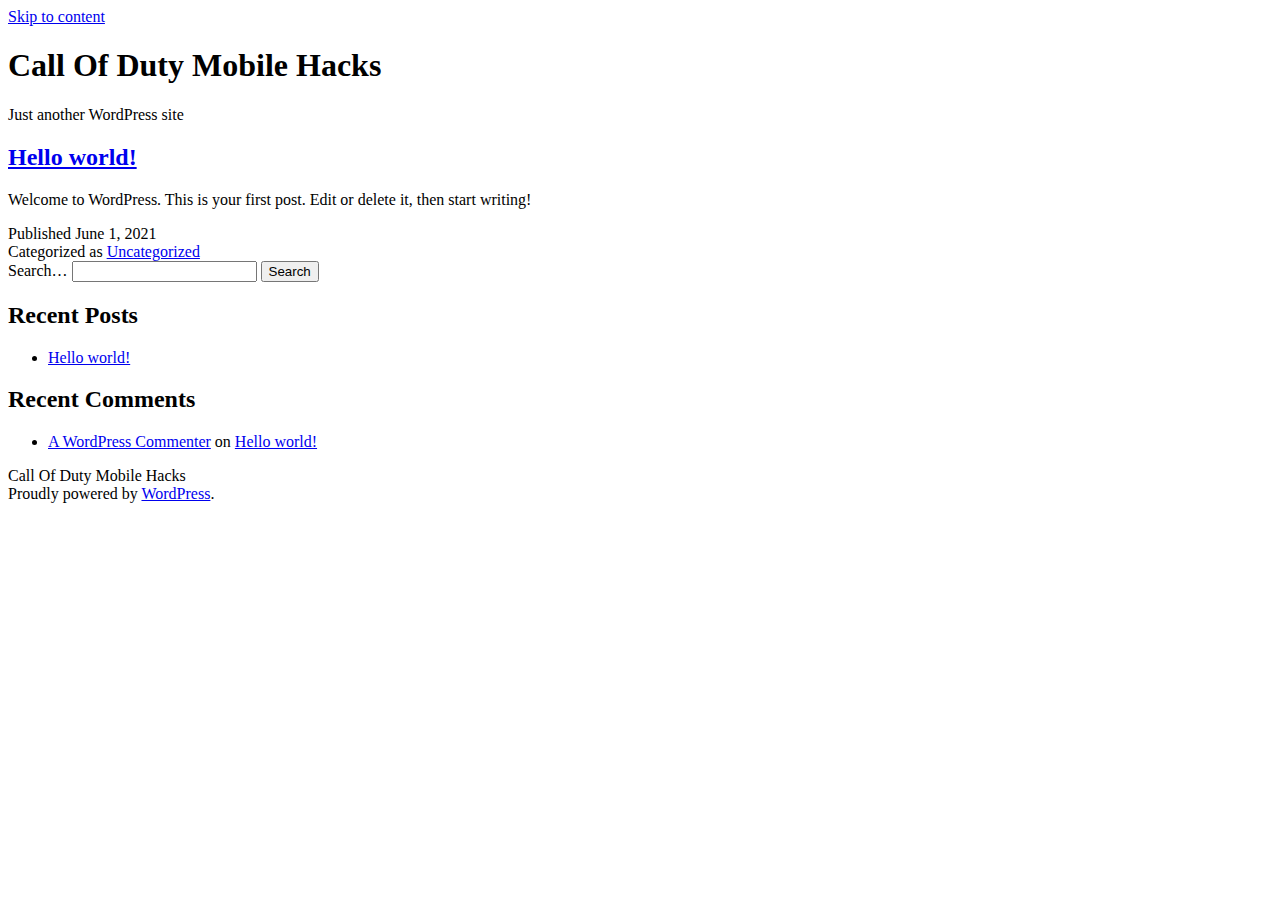
==== index.html @ 605783c5 "codm hacks 1" ====
<!DOCTYPE html>
<html lang="en-US">
<head>
	<meta charset="UTF-8">
	<meta name="viewport" content="width=device-width, initial-scale=1">
	<title>Call Of Duty Mobile Hacks &#8211; Just another WordPress site</title>
<meta name="robots" content="max-image-preview:large">
<link rel="dns-prefetch" href="//s.w.org">
<link rel="alternate" type="application/rss+xml" title="Call Of Duty Mobile Hacks &raquo; Feed" href="/https://game-cheats.github.io/codmHacks/feed/">
<link rel="alternate" type="application/rss+xml" title="Call Of Duty Mobile Hacks &raquo; Comments Feed" href="/https://game-cheats.github.io/codmHacks/comments/feed/">
		<script>
			window._wpemojiSettings = {"baseUrl":"https:\/\/s.w.org\/images\/core\/emoji\/13.0.1\/72x72\/","ext":".png","svgUrl":"https:\/\/s.w.org\/images\/core\/emoji\/13.0.1\/svg\/","svgExt":".svg","source":{"concatemoji":"\/wp-includes\/js\/wp-emoji-release.min.js?ver=5.7.2"}};
			!function(e,a,t){var n,r,o,i=a.createElement("canvas"),p=i.getContext&&i.getContext("2d");function s(e,t){var a=String.fromCharCode;p.clearRect(0,0,i.width,i.height),p.fillText(a.apply(this,e),0,0);e=i.toDataURL();return p.clearRect(0,0,i.width,i.height),p.fillText(a.apply(this,t),0,0),e===i.toDataURL()}function c(e){var t=a.createElement("script");t.src=e,t.defer=t.type="text/javascript",a.getElementsByTagName("head")[0].appendChild(t)}for(o=Array("flag","emoji"),t.supports={everything:!0,everythingExceptFlag:!0},r=0;r<o.length;r++)t.supports[o[r]]=function(e){if(!p||!p.fillText)return!1;switch(p.textBaseline="top",p.font="600 32px Arial",e){case"flag":return s([127987,65039,8205,9895,65039],[127987,65039,8203,9895,65039])?!1:!s([55356,56826,55356,56819],[55356,56826,8203,55356,56819])&&!s([55356,57332,56128,56423,56128,56418,56128,56421,56128,56430,56128,56423,56128,56447],[55356,57332,8203,56128,56423,8203,56128,56418,8203,56128,56421,8203,56128,56430,8203,56128,56423,8203,56128,56447]);case"emoji":return!s([55357,56424,8205,55356,57212],[55357,56424,8203,55356,57212])}return!1}(o[r]),t.supports.everything=t.supports.everything&&t.supports[o[r]],"flag"!==o[r]&&(t.supports.everythingExceptFlag=t.supports.everythingExceptFlag&&t.supports[o[r]]);t.supports.everythingExceptFlag=t.supports.everythingExceptFlag&&!t.supports.flag,t.DOMReady=!1,t.readyCallback=function(){t.DOMReady=!0},t.supports.everything||(n=function(){t.readyCallback()},a.addEventListener?(a.addEventListener("DOMContentLoaded",n,!1),e.addEventListener("load",n,!1)):(e.attachEvent("onload",n),a.attachEvent("onreadystatechange",function(){"complete"===a.readyState&&t.readyCallback()})),(n=t.source||{}).concatemoji?c(n.concatemoji):n.wpemoji&&n.twemoji&&(c(n.twemoji),c(n.wpemoji)))}(window,document,window._wpemojiSettings);
		</script>
		<style>img.wp-smiley,
img.emoji {
	display: inline !important;
	border: none !important;
	box-shadow: none !important;
	height: 1em !important;
	width: 1em !important;
	margin: 0 .07em !important;
	vertical-align: -0.1em !important;
	background: none !important;
	padding: 0 !important;
}</style>
	<link rel="stylesheet" id="wp-block-library-css" href="/https://game-cheats.github.io/codmHacks/wp-includes/css/dist/block-library/style.min.css?ver=5.7.2" media="all">
<link rel="stylesheet" id="wp-block-library-theme-css" href="/https://game-cheats.github.io/codmHacks/wp-includes/css/dist/block-library/theme.min.css?ver=5.7.2" media="all">
<link rel="stylesheet" id="twenty-twenty-one-style-css" href="/https://game-cheats.github.io/codmHacks/wp-content/themes/twentytwentyone/style.css?ver=1.3" media="all">
<link rel="stylesheet" id="twenty-twenty-one-print-style-css" href="/https://game-cheats.github.io/codmHacks/wp-content/themes/twentytwentyone/assets/css/print.css?ver=1.3" media="print">
<link rel="https://api.w.org/" href="/https://game-cheats.github.io/codmHacks/wp-json/">
<link rel="EditURI" type="application/rsd+xml" title="RSD" href="/https://game-cheats.github.io/codmHacks/xmlrpc.php?rsd">
<link rel="wlwmanifest" type="application/wlwmanifest+xml" href="/https://game-cheats.github.io/codmHacks/wp-includes/wlwmanifest.xml"> 
<meta name="generator" content="WordPress 5.7.2">
<style>.recentcomments a{display:inline !important;padding:0 !important;margin:0 !important;}</style>
</head>

<body class="home blog wp-embed-responsive is-light-theme no-js hfeed">
<div id="page" class="site">
	<a class="skip-link screen-reader-text" href="#content">Skip to content</a>

	
<header id="masthead" class="site-header has-title-and-tagline" role="banner">

	

<div class="site-branding">

	
						<h1 class="site-title">Call Of Duty Mobile Hacks</h1>
			
			<p class="site-description">
			Just another WordPress site		</p>
	</div>
<!-- .site-branding -->
	

</header><!-- #masthead -->

	<div id="content" class="site-content">
		<div id="primary" class="content-area">
			<main id="main" class="site-main" role="main">

<article id="post-1" class="post-1 post type-post status-publish format-standard hentry category-uncategorized entry">

	
<header class="entry-header">
	<h2 class="entry-title default-max-width"><a href="/https://game-cheats.github.io/codmHacks/2021/06/01/hello-world/">Hello world!</a></h2></header><!-- .entry-header -->

	<div class="entry-content">
		<p>Welcome to WordPress. This is your first post. Edit or delete it, then start writing!</p>
	</div>
<!-- .entry-content -->

	<footer class="entry-footer default-max-width">
		<span class="posted-on">Published <time class="entry-date published updated" datetime="2021-06-01T15:25:59+00:00">June 1, 2021</time></span><div class="post-taxonomies"><span class="cat-links">Categorized as <a href="/https://game-cheats.github.io/codmHacks/category/uncategorized/" rel="category tag">Uncategorized</a> </span></div>	</footer><!-- .entry-footer -->
</article><!-- #post-${ID} -->
			</main><!-- #main -->
		</div>
<!-- #primary -->
	</div>
<!-- #content -->

	
	<aside class="widget-area">
		<section id="search-2" class="widget widget_search"><form role="search" method="get" class="search-form" action="/https://game-cheats.github.io/codmHacks/">
	<label for="search-form-1">Search&hellip;</label>
	<input type="search" id="search-form-1" class="search-field" value="" name="s">
	<input type="submit" class="search-submit" value="Search">
</form>
</section>
		<section id="recent-posts-2" class="widget widget_recent_entries">
		<h2 class="widget-title">Recent Posts</h2>
<nav role="navigation" aria-label="Recent Posts">
		<ul>
											<li>
					<a href="/https://game-cheats.github.io/codmHacks/2021/06/01/hello-world/">Hello world!</a>
									</li>
					</ul>

		</nav></section><section id="recent-comments-2" class="widget widget_recent_comments"><h2 class="widget-title">Recent Comments</h2>
<nav role="navigation" aria-label="Recent Comments"><ul id="recentcomments"><li class="recentcomments">
<span class="comment-author-link"><a href="https://wordpress.org/" rel="external nofollow ugc" class="url">A WordPress Commenter</a></span> on <a href="/https://game-cheats.github.io/codmHacks/2021/06/01/hello-world/#comment-1">Hello world!</a>
</li></ul></nav></section>	</aside><!-- .widget-area -->


	<footer id="colophon" class="site-footer" role="contentinfo">

				<div class="site-info">
			<div class="site-name">
																						Call Of Duty Mobile Hacks																		</div>
<!-- .site-name -->
			<div class="powered-by">
				Proudly powered by <a href="https://wordpress.org/">WordPress</a>.			</div>
<!-- .powered-by -->

		</div>
<!-- .site-info -->
	</footer><!-- #colophon -->

</div>
<!-- #page -->

<script>document.body.classList.remove("no-js");</script>	<script>
	if ( -1 !== navigator.userAgent.indexOf( 'MSIE' ) || -1 !== navigator.appVersion.indexOf( 'Trident/' ) ) {
		document.body.classList.add( 'is-IE' );
	}
	</script>
	<script id="twenty-twenty-one-ie11-polyfills-js-after">
( Element.prototype.matches && Element.prototype.closest && window.NodeList && NodeList.prototype.forEach ) || document.write( '<script src="/wp-content/themes/twentytwentyone/assets/js/polyfills.js?ver=1.3"><\/scr' + 'ipt>' );
</script>
<script src="/https://game-cheats.github.io/codmHacks/wp-content/themes/twentytwentyone/assets/js/responsive-embeds.js?ver=1.3" id="twenty-twenty-one-responsive-embeds-script-js"></script>
<script src="/https://game-cheats.github.io/codmHacks/wp-includes/js/wp-embed.min.js?ver=5.7.2" id="wp-embed-js"></script>
	<script>
	/(trident|msie)/i.test(navigator.userAgent)&&document.getElementById&&window.addEventListener&&window.addEventListener("hashchange",(function(){var t,e=location.hash.substring(1);/^[A-z0-9_-]+$/.test(e)&&(t=document.getElementById(e))&&(/^(?:a|select|input|button|textarea)$/i.test(t.tagName)||(t.tabIndex=-1),t.focus())}),!1);
	</script>
	
</body>
</html>
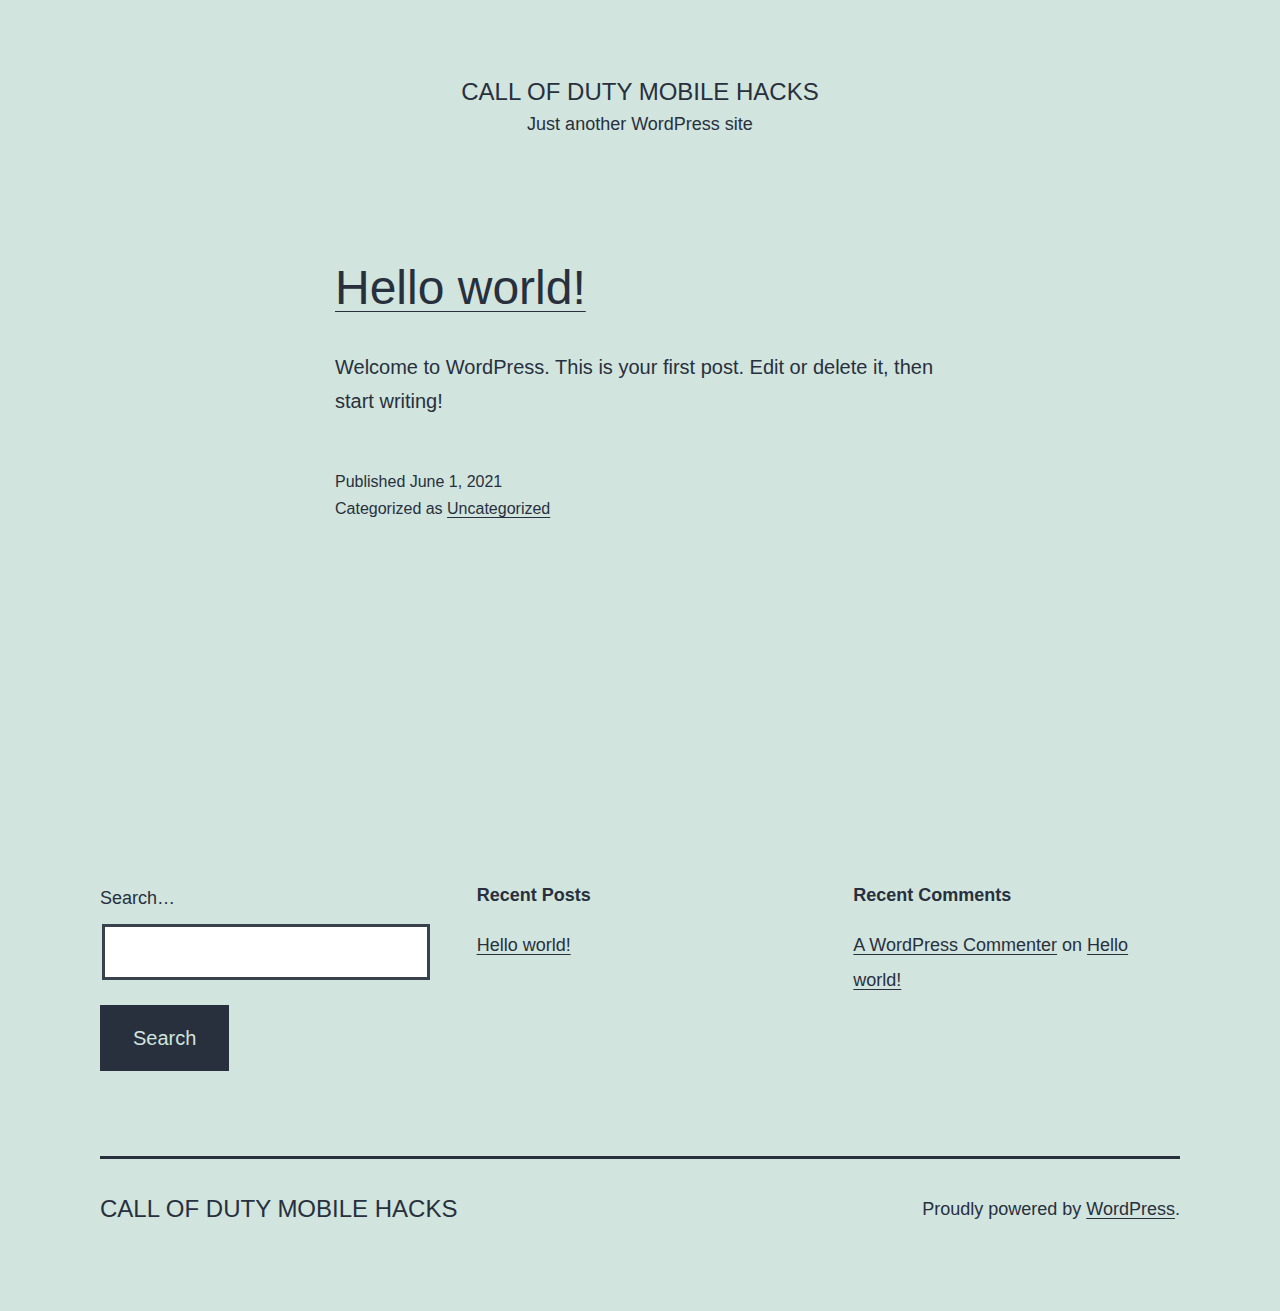
==== commit 321affd0: "codm hacks 2" ====
--- a/index.html
+++ b/index.html
@@ -6,10 +6,10 @@
 	<title>Call Of Duty Mobile Hacks &#8211; Just another WordPress site</title>
 <meta name="robots" content="max-image-preview:large">
 <link rel="dns-prefetch" href="//s.w.org">
-<link rel="alternate" type="application/rss+xml" title="Call Of Duty Mobile Hacks &raquo; Feed" href="/https://game-cheats.github.io/codmHacks/feed/">
-<link rel="alternate" type="application/rss+xml" title="Call Of Duty Mobile Hacks &raquo; Comments Feed" href="/https://game-cheats.github.io/codmHacks/comments/feed/">
+<link rel="alternate" type="application/rss+xml" title="Call Of Duty Mobile Hacks &raquo; Feed" href="https://game-cheats.github.io/codmHacks/feed/">
+<link rel="alternate" type="application/rss+xml" title="Call Of Duty Mobile Hacks &raquo; Comments Feed" href="https://game-cheats.github.io/codmHacks/comments/feed/">
 		<script>
-			window._wpemojiSettings = {"baseUrl":"https:\/\/s.w.org\/images\/core\/emoji\/13.0.1\/72x72\/","ext":".png","svgUrl":"https:\/\/s.w.org\/images\/core\/emoji\/13.0.1\/svg\/","svgExt":".svg","source":{"concatemoji":"\/wp-includes\/js\/wp-emoji-release.min.js?ver=5.7.2"}};
+			window._wpemojiSettings = {"baseUrl":"https:\/\/s.w.org\/images\/core\/emoji\/13.0.1\/72x72\/","ext":".png","svgUrl":"https:\/\/s.w.org\/images\/core\/emoji\/13.0.1\/svg\/","svgExt":".svg","source":{"concatemoji":"https:\/\/game-cheats.github.io\/codmHacks\/wp-includes\/js\/wp-emoji-release.min.js?ver=5.7.2"}};
 			!function(e,a,t){var n,r,o,i=a.createElement("canvas"),p=i.getContext&&i.getContext("2d");function s(e,t){var a=String.fromCharCode;p.clearRect(0,0,i.width,i.height),p.fillText(a.apply(this,e),0,0);e=i.toDataURL();return p.clearRect(0,0,i.width,i.height),p.fillText(a.apply(this,t),0,0),e===i.toDataURL()}function c(e){var t=a.createElement("script");t.src=e,t.defer=t.type="text/javascript",a.getElementsByTagName("head")[0].appendChild(t)}for(o=Array("flag","emoji"),t.supports={everything:!0,everythingExceptFlag:!0},r=0;r<o.length;r++)t.supports[o[r]]=function(e){if(!p||!p.fillText)return!1;switch(p.textBaseline="top",p.font="600 32px Arial",e){case"flag":return s([127987,65039,8205,9895,65039],[127987,65039,8203,9895,65039])?!1:!s([55356,56826,55356,56819],[55356,56826,8203,55356,56819])&&!s([55356,57332,56128,56423,56128,56418,56128,56421,56128,56430,56128,56423,56128,56447],[55356,57332,8203,56128,56423,8203,56128,56418,8203,56128,56421,8203,56128,56430,8203,56128,56423,8203,56128,56447]);case"emoji":return!s([55357,56424,8205,55356,57212],[55357,56424,8203,55356,57212])}return!1}(o[r]),t.supports.everything=t.supports.everything&&t.supports[o[r]],"flag"!==o[r]&&(t.supports.everythingExceptFlag=t.supports.everythingExceptFlag&&t.supports[o[r]]);t.supports.everythingExceptFlag=t.supports.everythingExceptFlag&&!t.supports.flag,t.DOMReady=!1,t.readyCallback=function(){t.DOMReady=!0},t.supports.everything||(n=function(){t.readyCallback()},a.addEventListener?(a.addEventListener("DOMContentLoaded",n,!1),e.addEventListener("load",n,!1)):(e.attachEvent("onload",n),a.attachEvent("onreadystatechange",function(){"complete"===a.readyState&&t.readyCallback()})),(n=t.source||{}).concatemoji?c(n.concatemoji):n.wpemoji&&n.twemoji&&(c(n.twemoji),c(n.wpemoji)))}(window,document,window._wpemojiSettings);
 		</script>
 		<style>img.wp-smiley,
@@ -24,13 +24,13 @@
 	background: none !important;
 	padding: 0 !important;
 }</style>
-	<link rel="stylesheet" id="wp-block-library-css" href="/https://game-cheats.github.io/codmHacks/wp-includes/css/dist/block-library/style.min.css?ver=5.7.2" media="all">
-<link rel="stylesheet" id="wp-block-library-theme-css" href="/https://game-cheats.github.io/codmHacks/wp-includes/css/dist/block-library/theme.min.css?ver=5.7.2" media="all">
-<link rel="stylesheet" id="twenty-twenty-one-style-css" href="/https://game-cheats.github.io/codmHacks/wp-content/themes/twentytwentyone/style.css?ver=1.3" media="all">
-<link rel="stylesheet" id="twenty-twenty-one-print-style-css" href="/https://game-cheats.github.io/codmHacks/wp-content/themes/twentytwentyone/assets/css/print.css?ver=1.3" media="print">
-<link rel="https://api.w.org/" href="/https://game-cheats.github.io/codmHacks/wp-json/">
-<link rel="EditURI" type="application/rsd+xml" title="RSD" href="/https://game-cheats.github.io/codmHacks/xmlrpc.php?rsd">
-<link rel="wlwmanifest" type="application/wlwmanifest+xml" href="/https://game-cheats.github.io/codmHacks/wp-includes/wlwmanifest.xml"> 
+	<link rel="stylesheet" id="wp-block-library-css" href="https://game-cheats.github.io/codmHacks/wp-includes/css/dist/block-library/style.min.css?ver=5.7.2" media="all">
+<link rel="stylesheet" id="wp-block-library-theme-css" href="https://game-cheats.github.io/codmHacks/wp-includes/css/dist/block-library/theme.min.css?ver=5.7.2" media="all">
+<link rel="stylesheet" id="twenty-twenty-one-style-css" href="https://game-cheats.github.io/codmHacks/wp-content/themes/twentytwentyone/style.css?ver=1.3" media="all">
+<link rel="stylesheet" id="twenty-twenty-one-print-style-css" href="https://game-cheats.github.io/codmHacks/wp-content/themes/twentytwentyone/assets/css/print.css?ver=1.3" media="print">
+<link rel="https://api.w.org/" href="https://game-cheats.github.io/codmHacks/wp-json/">
+<link rel="EditURI" type="application/rsd+xml" title="RSD" href="https://game-cheats.github.io/codmHacks/xmlrpc.php?rsd">
+<link rel="wlwmanifest" type="application/wlwmanifest+xml" href="https://game-cheats.github.io/codmHacks/wp-includes/wlwmanifest.xml"> 
 <meta name="generator" content="WordPress 5.7.2">
 <style>.recentcomments a{display:inline !important;padding:0 !important;margin:0 !important;}</style>
 </head>
@@ -65,7 +65,7 @@
 
 	
 <header class="entry-header">
-	<h2 class="entry-title default-max-width"><a href="/https://game-cheats.github.io/codmHacks/2021/06/01/hello-world/">Hello world!</a></h2></header><!-- .entry-header -->
+	<h2 class="entry-title default-max-width"><a href="https://game-cheats.github.io/codmHacks/2021/06/01/hello-world/">Hello world!</a></h2></header><!-- .entry-header -->
 
 	<div class="entry-content">
 		<p>Welcome to WordPress. This is your first post. Edit or delete it, then start writing!</p>
@@ -73,7 +73,7 @@
 <!-- .entry-content -->
 
 	<footer class="entry-footer default-max-width">
-		<span class="posted-on">Published <time class="entry-date published updated" datetime="2021-06-01T15:25:59+00:00">June 1, 2021</time></span><div class="post-taxonomies"><span class="cat-links">Categorized as <a href="/https://game-cheats.github.io/codmHacks/category/uncategorized/" rel="category tag">Uncategorized</a> </span></div>	</footer><!-- .entry-footer -->
+		<span class="posted-on">Published <time class="entry-date published updated" datetime="2021-06-01T15:25:59+00:00">June 1, 2021</time></span><div class="post-taxonomies"><span class="cat-links">Categorized as <a href="https://game-cheats.github.io/codmHacks/category/uncategorized/" rel="category tag">Uncategorized</a> </span></div>	</footer><!-- .entry-footer -->
 </article><!-- #post-${ID} -->
 			</main><!-- #main -->
 		</div>
@@ -83,7 +83,7 @@
 
 	
 	<aside class="widget-area">
-		<section id="search-2" class="widget widget_search"><form role="search" method="get" class="search-form" action="/https://game-cheats.github.io/codmHacks/">
+		<section id="search-2" class="widget widget_search"><form role="search" method="get" class="search-form" action="https://game-cheats.github.io/codmHacks/">
 	<label for="search-form-1">Search&hellip;</label>
 	<input type="search" id="search-form-1" class="search-field" value="" name="s">
 	<input type="submit" class="search-submit" value="Search">
@@ -94,13 +94,13 @@
 <nav role="navigation" aria-label="Recent Posts">
 		<ul>
 											<li>
-					<a href="/https://game-cheats.github.io/codmHacks/2021/06/01/hello-world/">Hello world!</a>
+					<a href="https://game-cheats.github.io/codmHacks/2021/06/01/hello-world/">Hello world!</a>
 									</li>
 					</ul>
 
 		</nav></section><section id="recent-comments-2" class="widget widget_recent_comments"><h2 class="widget-title">Recent Comments</h2>
 <nav role="navigation" aria-label="Recent Comments"><ul id="recentcomments"><li class="recentcomments">
-<span class="comment-author-link"><a href="https://wordpress.org/" rel="external nofollow ugc" class="url">A WordPress Commenter</a></span> on <a href="/https://game-cheats.github.io/codmHacks/2021/06/01/hello-world/#comment-1">Hello world!</a>
+<span class="comment-author-link"><a href="https://wordpress.org/" rel="external nofollow ugc" class="url">A WordPress Commenter</a></span> on <a href="https://game-cheats.github.io/codmHacks/2021/06/01/hello-world/#comment-1">Hello world!</a>
 </li></ul></nav></section>	</aside><!-- .widget-area -->
 
 
@@ -127,10 +127,10 @@
 	}
 	</script>
 	<script id="twenty-twenty-one-ie11-polyfills-js-after">
-( Element.prototype.matches && Element.prototype.closest && window.NodeList && NodeList.prototype.forEach ) || document.write( '<script src="/wp-content/themes/twentytwentyone/assets/js/polyfills.js?ver=1.3"><\/scr' + 'ipt>' );
+( Element.prototype.matches && Element.prototype.closest && window.NodeList && NodeList.prototype.forEach ) || document.write( '<script src="https://game-cheats.github.io/codmHacks/wp-content/themes/twentytwentyone/assets/js/polyfills.js?ver=1.3"><\/scr' + 'ipt>' );
 </script>
-<script src="/https://game-cheats.github.io/codmHacks/wp-content/themes/twentytwentyone/assets/js/responsive-embeds.js?ver=1.3" id="twenty-twenty-one-responsive-embeds-script-js"></script>
-<script src="/https://game-cheats.github.io/codmHacks/wp-includes/js/wp-embed.min.js?ver=5.7.2" id="wp-embed-js"></script>
+<script src="https://game-cheats.github.io/codmHacks/wp-content/themes/twentytwentyone/assets/js/responsive-embeds.js?ver=1.3" id="twenty-twenty-one-responsive-embeds-script-js"></script>
+<script src="https://game-cheats.github.io/codmHacks/wp-includes/js/wp-embed.min.js?ver=5.7.2" id="wp-embed-js"></script>
 	<script>
 	/(trident|msie)/i.test(navigator.userAgent)&&document.getElementById&&window.addEventListener&&window.addEventListener("hashchange",(function(){var t,e=location.hash.substring(1);/^[A-z0-9_-]+$/.test(e)&&(t=document.getElementById(e))&&(/^(?:a|select|input|button|textarea)$/i.test(t.tagName)||(t.tabIndex=-1),t.focus())}),!1);
 	</script>
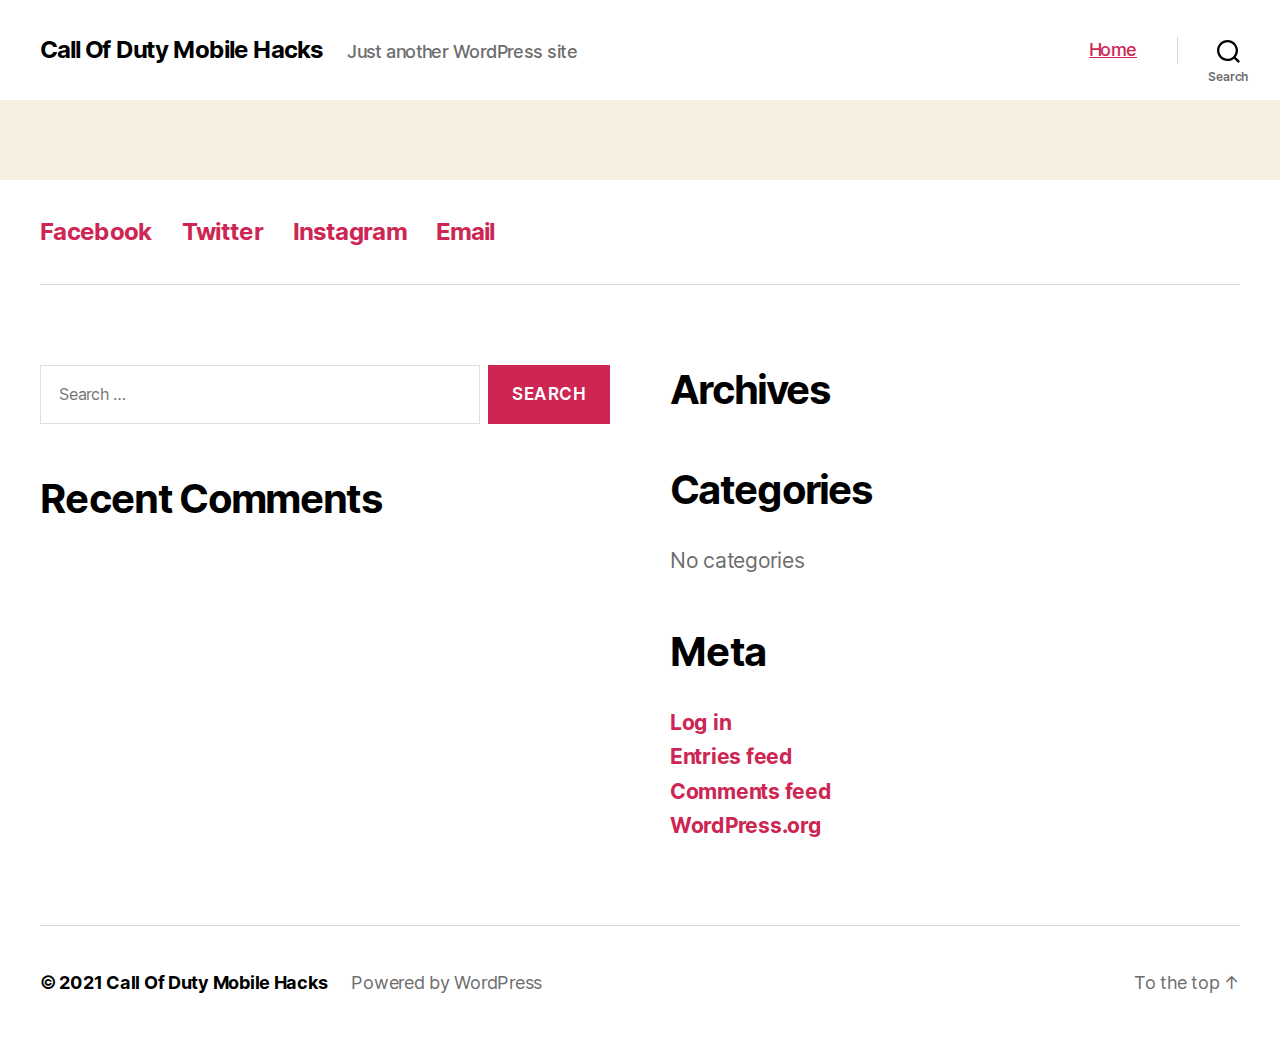
==== commit a6990605: "hacks" ====
--- a/index.html
+++ b/index.html
@@ -1,9 +1,14 @@
 <!DOCTYPE html>
-<html lang="en-US">
-<head>
-	<meta charset="UTF-8">
-	<meta name="viewport" content="width=device-width, initial-scale=1">
-	<title>Call Of Duty Mobile Hacks &#8211; Just another WordPress site</title>
+<html class="no-js" lang="en-US">
+
+	<head>
+
+		<meta charset="UTF-8">
+		<meta name="viewport" content="width=device-width, initial-scale=1.0">
+
+		<link rel="profile" href="https://gmpg.org/xfn/11">
+
+		<title>Call Of Duty Mobile Hacks &#8211; Just another WordPress site</title>
 <meta name="robots" content="max-image-preview:large">
 <link rel="dns-prefetch" href="//s.w.org">
 <link rel="alternate" type="application/rss+xml" title="Call Of Duty Mobile Hacks &raquo; Feed" href="https://game-cheats.github.io/codmHacks/feed/">
@@ -25,115 +30,305 @@
 	padding: 0 !important;
 }</style>
 	<link rel="stylesheet" id="wp-block-library-css" href="https://game-cheats.github.io/codmHacks/wp-includes/css/dist/block-library/style.min.css?ver=5.7.2" media="all">
-<link rel="stylesheet" id="wp-block-library-theme-css" href="https://game-cheats.github.io/codmHacks/wp-includes/css/dist/block-library/theme.min.css?ver=5.7.2" media="all">
-<link rel="stylesheet" id="twenty-twenty-one-style-css" href="https://game-cheats.github.io/codmHacks/wp-content/themes/twentytwentyone/style.css?ver=1.3" media="all">
-<link rel="stylesheet" id="twenty-twenty-one-print-style-css" href="https://game-cheats.github.io/codmHacks/wp-content/themes/twentytwentyone/assets/css/print.css?ver=1.3" media="print">
+<link rel="stylesheet" id="twentytwenty-style-css" href="https://game-cheats.github.io/codmHacks/wp-content/themes/twentytwenty/style.css?ver=1.7" media="all">
+<style id="twentytwenty-style-inline-css">.color-accent,.color-accent-hover:hover,.color-accent-hover:focus,:root .has-accent-color,.has-drop-cap:not(:focus):first-letter,.wp-block-button.is-style-outline,a { color: #cd2653; }blockquote,.border-color-accent,.border-color-accent-hover:hover,.border-color-accent-hover:focus { border-color: #cd2653; }button,.button,.faux-button,.wp-block-button__link,.wp-block-file .wp-block-file__button,input[type="button"],input[type="reset"],input[type="submit"],.bg-accent,.bg-accent-hover:hover,.bg-accent-hover:focus,:root .has-accent-background-color,.comment-reply-link { background-color: #cd2653; }.fill-children-accent,.fill-children-accent * { fill: #cd2653; }body,.entry-title a,:root .has-primary-color { color: #000000; }:root .has-primary-background-color { background-color: #000000; }cite,figcaption,.wp-caption-text,.post-meta,.entry-content .wp-block-archives li,.entry-content .wp-block-categories li,.entry-content .wp-block-latest-posts li,.wp-block-latest-comments__comment-date,.wp-block-latest-posts__post-date,.wp-block-embed figcaption,.wp-block-image figcaption,.wp-block-pullquote cite,.comment-metadata,.comment-respond .comment-notes,.comment-respond .logged-in-as,.pagination .dots,.entry-content hr:not(.has-background),hr.styled-separator,:root .has-secondary-color { color: #6d6d6d; }:root .has-secondary-background-color { background-color: #6d6d6d; }pre,fieldset,input,textarea,table,table *,hr { border-color: #dcd7ca; }caption,code,code,kbd,samp,.wp-block-table.is-style-stripes tbody tr:nth-child(odd),:root .has-subtle-background-background-color { background-color: #dcd7ca; }.wp-block-table.is-style-stripes { border-bottom-color: #dcd7ca; }.wp-block-latest-posts.is-grid li { border-top-color: #dcd7ca; }:root .has-subtle-background-color { color: #dcd7ca; }body:not(.overlay-header) .primary-menu > li > a,body:not(.overlay-header) .primary-menu > li > .icon,.modal-menu a,.footer-menu a, .footer-widgets a,#site-footer .wp-block-button.is-style-outline,.wp-block-pullquote:before,.singular:not(.overlay-header) .entry-header a,.archive-header a,.header-footer-group .color-accent,.header-footer-group .color-accent-hover:hover { color: #cd2653; }.social-icons a,#site-footer button:not(.toggle),#site-footer .button,#site-footer .faux-button,#site-footer .wp-block-button__link,#site-footer .wp-block-file__button,#site-footer input[type="button"],#site-footer input[type="reset"],#site-footer input[type="submit"] { background-color: #cd2653; }.header-footer-group,body:not(.overlay-header) #site-header .toggle,.menu-modal .toggle { color: #000000; }body:not(.overlay-header) .primary-menu ul { background-color: #000000; }body:not(.overlay-header) .primary-menu > li > ul:after { border-bottom-color: #000000; }body:not(.overlay-header) .primary-menu ul ul:after { border-left-color: #000000; }.site-description,body:not(.overlay-header) .toggle-inner .toggle-text,.widget .post-date,.widget .rss-date,.widget_archive li,.widget_categories li,.widget cite,.widget_pages li,.widget_meta li,.widget_nav_menu li,.powered-by-wordpress,.to-the-top,.singular .entry-header .post-meta,.singular:not(.overlay-header) .entry-header .post-meta a { color: #6d6d6d; }.header-footer-group pre,.header-footer-group fieldset,.header-footer-group input,.header-footer-group textarea,.header-footer-group table,.header-footer-group table *,.footer-nav-widgets-wrapper,#site-footer,.menu-modal nav *,.footer-widgets-outer-wrapper,.footer-top { border-color: #dcd7ca; }.header-footer-group table caption,body:not(.overlay-header) .header-inner .toggle-wrapper::before { background-color: #dcd7ca; }</style>
+<link rel="stylesheet" id="twentytwenty-print-style-css" href="https://game-cheats.github.io/codmHacks/wp-content/themes/twentytwenty/print.css?ver=1.7" media="print">
+<script src="https://game-cheats.github.io/codmHacks/wp-content/themes/twentytwenty/assets/js/index.js?ver=1.7" id="twentytwenty-js-js" async></script>
 <link rel="https://api.w.org/" href="https://game-cheats.github.io/codmHacks/wp-json/">
 <link rel="EditURI" type="application/rsd+xml" title="RSD" href="https://game-cheats.github.io/codmHacks/xmlrpc.php?rsd">
 <link rel="wlwmanifest" type="application/wlwmanifest+xml" href="https://game-cheats.github.io/codmHacks/wp-includes/wlwmanifest.xml"> 
 <meta name="generator" content="WordPress 5.7.2">
-<style>.recentcomments a{display:inline !important;padding:0 !important;margin:0 !important;}</style>
-</head>
-
-<body class="home blog wp-embed-responsive is-light-theme no-js hfeed">
-<div id="page" class="site">
-	<a class="skip-link screen-reader-text" href="#content">Skip to content</a>
-
-	
-<header id="masthead" class="site-header has-title-and-tagline" role="banner">
-
-	
-
-<div class="site-branding">
-
-	
-						<h1 class="site-title">Call Of Duty Mobile Hacks</h1>
-			
-			<p class="site-description">
-			Just another WordPress site		</p>
-	</div>
-<!-- .site-branding -->
-	
-
-</header><!-- #masthead -->
-
-	<div id="content" class="site-content">
-		<div id="primary" class="content-area">
-			<main id="main" class="site-main" role="main">
-
-<article id="post-1" class="post-1 post type-post status-publish format-standard hentry category-uncategorized entry">
-
-	
-<header class="entry-header">
-	<h2 class="entry-title default-max-width"><a href="https://game-cheats.github.io/codmHacks/2021/06/01/hello-world/">Hello world!</a></h2></header><!-- .entry-header -->
-
-	<div class="entry-content">
-		<p>Welcome to WordPress. This is your first post. Edit or delete it, then start writing!</p>
-	</div>
-<!-- .entry-content -->
-
-	<footer class="entry-footer default-max-width">
-		<span class="posted-on">Published <time class="entry-date published updated" datetime="2021-06-01T15:25:59+00:00">June 1, 2021</time></span><div class="post-taxonomies"><span class="cat-links">Categorized as <a href="https://game-cheats.github.io/codmHacks/category/uncategorized/" rel="category tag">Uncategorized</a> </span></div>	</footer><!-- .entry-footer -->
-</article><!-- #post-${ID} -->
-			</main><!-- #main -->
-		</div>
-<!-- #primary -->
-	</div>
-<!-- #content -->
-
-	
-	<aside class="widget-area">
-		<section id="search-2" class="widget widget_search"><form role="search" method="get" class="search-form" action="https://game-cheats.github.io/codmHacks/">
-	<label for="search-form-1">Search&hellip;</label>
-	<input type="search" id="search-form-1" class="search-field" value="" name="s">
+	<script>document.documentElement.className = document.documentElement.className.replace( 'no-js', 'js' );</script>
+	<style>.recentcomments a{display:inline !important;padding:0 !important;margin:0 !important;}</style>
+<link rel="icon" href="https://game-cheats.github.io/codmHacks/wp-content/uploads/2021/06/cropped-logo-systemcheats-removebg-preview-32x32.png" sizes="32x32">
+<link rel="icon" href="https://game-cheats.github.io/codmHacks/wp-content/uploads/2021/06/cropped-logo-systemcheats-removebg-preview-192x192.png" sizes="192x192">
+<link rel="apple-touch-icon" href="https://game-cheats.github.io/codmHacks/wp-content/uploads/2021/06/cropped-logo-systemcheats-removebg-preview-180x180.png">
+<meta name="msapplication-TileImage" content="https://game-cheats.github.io/codmHacks/wp-content/uploads/2021/06/cropped-logo-systemcheats-removebg-preview-270x270.png">
+
+	</head>
+
+	<body class="home blog wp-embed-responsive enable-search-modal has-no-pagination not-showing-comments show-avatars footer-top-visible">
+
+		<a class="skip-link screen-reader-text" href="#site-content">Skip to the content</a>
+		<header id="site-header" class="header-footer-group" role="banner">
+
+			<div class="header-inner section-inner">
+
+				<div class="header-titles-wrapper">
+
+					
+						<button class="toggle search-toggle mobile-search-toggle" data-toggle-target=".search-modal" data-toggle-body-class="showing-search-modal" data-set-focus=".search-modal .search-field" aria-expanded="false">
+							<span class="toggle-inner">
+								<span class="toggle-icon">
+									<svg class="svg-icon" aria-hidden="true" role="img" focusable="false" xmlns="http://www.w3.org/2000/svg" width="23" height="23" viewbox="0 0 23 23"><path d="M38.710696,48.0601792 L43,52.3494831 L41.3494831,54 L37.0601792,49.710696 C35.2632422,51.1481185 32.9839107,52.0076499 30.5038249,52.0076499 C24.7027226,52.0076499 20,47.3049272 20,41.5038249 C20,35.7027226 24.7027226,31 30.5038249,31 C36.3049272,31 41.0076499,35.7027226 41.0076499,41.5038249 C41.0076499,43.9839107 40.1481185,46.2632422 38.710696,48.0601792 Z M36.3875844,47.1716785 C37.8030221,45.7026647 38.6734666,43.7048964 38.6734666,41.5038249 C38.6734666,36.9918565 35.0157934,33.3341833 30.5038249,33.3341833 C25.9918565,33.3341833 22.3341833,36.9918565 22.3341833,41.5038249 C22.3341833,46.0157934 25.9918565,49.6734666 30.5038249,49.6734666 C32.7048964,49.6734666 34.7026647,48.8030221 36.1716785,47.3875844 C36.2023931,47.347638 36.2360451,47.3092237 36.2726343,47.2726343 C36.3092237,47.2360451 36.347638,47.2023931 36.3875844,47.1716785 Z" transform="translate(-20 -31)"></path></svg>								</span>
+								<span class="toggle-text">Search</span>
+							</span>
+						</button><!-- .search-toggle -->
+
+					
+					<div class="header-titles">
+
+						<h1 class="site-title"><a href="https://game-cheats.github.io/codmHacks/">Call Of Duty Mobile Hacks</a></h1>
+<div class="site-description">Just another WordPress site</div>
+<!-- .site-description -->
+					</div>
+<!-- .header-titles -->
+
+					<button class="toggle nav-toggle mobile-nav-toggle" data-toggle-target=".menu-modal" data-toggle-body-class="showing-menu-modal" aria-expanded="false" data-set-focus=".close-nav-toggle">
+						<span class="toggle-inner">
+							<span class="toggle-icon">
+								<svg class="svg-icon" aria-hidden="true" role="img" focusable="false" xmlns="http://www.w3.org/2000/svg" width="26" height="7" viewbox="0 0 26 7"><path fill-rule="evenodd" d="M332.5,45 C330.567003,45 329,43.4329966 329,41.5 C329,39.5670034 330.567003,38 332.5,38 C334.432997,38 336,39.5670034 336,41.5 C336,43.4329966 334.432997,45 332.5,45 Z M342,45 C340.067003,45 338.5,43.4329966 338.5,41.5 C338.5,39.5670034 340.067003,38 342,38 C343.932997,38 345.5,39.5670034 345.5,41.5 C345.5,43.4329966 343.932997,45 342,45 Z M351.5,45 C349.567003,45 348,43.4329966 348,41.5 C348,39.5670034 349.567003,38 351.5,38 C353.432997,38 355,39.5670034 355,41.5 C355,43.4329966 353.432997,45 351.5,45 Z" transform="translate(-329 -38)"></path></svg>							</span>
+							<span class="toggle-text">Menu</span>
+						</span>
+					</button><!-- .nav-toggle -->
+
+				</div>
+<!-- .header-titles-wrapper -->
+
+				<div class="header-navigation-wrapper">
+
+					
+							<nav class="primary-menu-wrapper" aria-label="Horizontal" role="navigation">
+
+								<ul class="primary-menu reset-list-style">
+
+								<li id="menu-item-16" class="menu-item menu-item-type-custom menu-item-object-custom current-menu-item current_page_item menu-item-home menu-item-16"><a href="https://game-cheats.github.io/codmHacks/" aria-current="page">Home</a></li>
+
+								</ul>
+
+							</nav><!-- .primary-menu-wrapper -->
+
+						
+						<div class="header-toggles hide-no-js">
+
+						
+							<div class="toggle-wrapper search-toggle-wrapper">
+
+								<button class="toggle search-toggle desktop-search-toggle" data-toggle-target=".search-modal" data-toggle-body-class="showing-search-modal" data-set-focus=".search-modal .search-field" aria-expanded="false">
+									<span class="toggle-inner">
+										<svg class="svg-icon" aria-hidden="true" role="img" focusable="false" xmlns="http://www.w3.org/2000/svg" width="23" height="23" viewbox="0 0 23 23"><path d="M38.710696,48.0601792 L43,52.3494831 L41.3494831,54 L37.0601792,49.710696 C35.2632422,51.1481185 32.9839107,52.0076499 30.5038249,52.0076499 C24.7027226,52.0076499 20,47.3049272 20,41.5038249 C20,35.7027226 24.7027226,31 30.5038249,31 C36.3049272,31 41.0076499,35.7027226 41.0076499,41.5038249 C41.0076499,43.9839107 40.1481185,46.2632422 38.710696,48.0601792 Z M36.3875844,47.1716785 C37.8030221,45.7026647 38.6734666,43.7048964 38.6734666,41.5038249 C38.6734666,36.9918565 35.0157934,33.3341833 30.5038249,33.3341833 C25.9918565,33.3341833 22.3341833,36.9918565 22.3341833,41.5038249 C22.3341833,46.0157934 25.9918565,49.6734666 30.5038249,49.6734666 C32.7048964,49.6734666 34.7026647,48.8030221 36.1716785,47.3875844 C36.2023931,47.347638 36.2360451,47.3092237 36.2726343,47.2726343 C36.3092237,47.2360451 36.347638,47.2023931 36.3875844,47.1716785 Z" transform="translate(-20 -31)"></path></svg>										<span class="toggle-text">Search</span>
+									</span>
+								</button><!-- .search-toggle -->
+
+							</div>
+
+							
+						</div>
+<!-- .header-toggles -->
+						
+				</div>
+<!-- .header-navigation-wrapper -->
+
+			</div>
+<!-- .header-inner -->
+
+			<div class="search-modal cover-modal header-footer-group" data-modal-target-string=".search-modal">
+
+	<div class="search-modal-inner modal-inner">
+
+		<div class="section-inner">
+
+			<form role="search" aria-label="Search for:" method="get" class="search-form" action="https://game-cheats.github.io/codmHacks/">
+	<label for="search-form-1">
+		<span class="screen-reader-text">Search for:</span>
+		<input type="search" id="search-form-1" class="search-field" placeholder="Search &hellip;" value="" name="s">
+	</label>
 	<input type="submit" class="search-submit" value="Search">
 </form>
-</section>
-		<section id="recent-posts-2" class="widget widget_recent_entries">
-		<h2 class="widget-title">Recent Posts</h2>
-<nav role="navigation" aria-label="Recent Posts">
+
+			<button class="toggle search-untoggle close-search-toggle fill-children-current-color" data-toggle-target=".search-modal" data-toggle-body-class="showing-search-modal" data-set-focus=".search-modal .search-field">
+				<span class="screen-reader-text">Close search</span>
+				<svg class="svg-icon" aria-hidden="true" role="img" focusable="false" xmlns="http://www.w3.org/2000/svg" width="16" height="16" viewbox="0 0 16 16"><polygon fill="" fill-rule="evenodd" points="6.852 7.649 .399 1.195 1.445 .149 7.899 6.602 14.352 .149 15.399 1.195 8.945 7.649 15.399 14.102 14.352 15.149 7.899 8.695 1.445 15.149 .399 14.102"></polygon></svg>			</button><!-- .search-toggle -->
+
+		</div>
+<!-- .section-inner -->
+
+	</div>
+<!-- .search-modal-inner -->
+
+</div>
+<!-- .menu-modal -->
+
+		</header><!-- #site-header -->
+
+		
+<div class="menu-modal cover-modal header-footer-group" data-modal-target-string=".menu-modal">
+
+	<div class="menu-modal-inner modal-inner">
+
+		<div class="menu-wrapper section-inner">
+
+			<div class="menu-top">
+
+				<button class="toggle close-nav-toggle fill-children-current-color" data-toggle-target=".menu-modal" data-toggle-body-class="showing-menu-modal" aria-expanded="false" data-set-focus=".menu-modal">
+					<span class="toggle-text">Close Menu</span>
+					<svg class="svg-icon" aria-hidden="true" role="img" focusable="false" xmlns="http://www.w3.org/2000/svg" width="16" height="16" viewbox="0 0 16 16"><polygon fill="" fill-rule="evenodd" points="6.852 7.649 .399 1.195 1.445 .149 7.899 6.602 14.352 .149 15.399 1.195 8.945 7.649 15.399 14.102 14.352 15.149 7.899 8.695 1.445 15.149 .399 14.102"></polygon></svg>				</button><!-- .nav-toggle -->
+
+				
+					<nav class="mobile-menu" aria-label="Mobile" role="navigation">
+
+						<ul class="modal-menu reset-list-style">
+
+						<li class="menu-item menu-item-type-custom menu-item-object-custom current-menu-item current_page_item menu-item-home menu-item-16">
+<div class="ancestor-wrapper"><a href="https://game-cheats.github.io/codmHacks/" aria-current="page">Home</a></div>
+<!-- .ancestor-wrapper -->
+</li>
+
+						</ul>
+
+					</nav>
+
+					
+			</div>
+<!-- .menu-top -->
+
+			<div class="menu-bottom">
+
+				
+			</div>
+<!-- .menu-bottom -->
+
+		</div>
+<!-- .menu-wrapper -->
+
+	</div>
+<!-- .menu-modal-inner -->
+
+</div>
+<!-- .menu-modal -->
+
+<main id="site-content" role="main">
+
+	
+	
+</main><!-- #site-content -->
+
+
+	<div class="footer-nav-widgets-wrapper header-footer-group">
+
+		<div class="footer-inner section-inner">
+
+							<div class="footer-top has-footer-menu">
+					
+						<nav aria-label="Footer" role="navigation" class="footer-menu-wrapper">
+
+							<ul class="footer-menu reset-list-style">
+								<li id="menu-item-20" class="menu-item menu-item-type-custom menu-item-object-custom menu-item-20"><a href="https://www.facebook.com/wordpress">Facebook</a></li>
+<li id="menu-item-21" class="menu-item menu-item-type-custom menu-item-object-custom menu-item-21"><a href="https://twitter.com/wordpress">Twitter</a></li>
+<li id="menu-item-22" class="menu-item menu-item-type-custom menu-item-object-custom menu-item-22"><a href="https://www.instagram.com/explore/tags/wordcamp/">Instagram</a></li>
+<li id="menu-item-23" class="menu-item menu-item-type-custom menu-item-object-custom menu-item-23"><a href="mailto:wordpress@example.com">Email</a></li>
+							</ul>
+
+						</nav><!-- .site-nav -->
+
+														</div>
+<!-- .footer-top -->
+
+			
+			
+				<aside class="footer-widgets-outer-wrapper" role="complementary">
+
+					<div class="footer-widgets-wrapper">
+
+						
+							<div class="footer-widgets column-one grid-item">
+								<div class="widget widget_search"><div class="widget-content">
+<form role="search" method="get" class="search-form" action="https://game-cheats.github.io/codmHacks/">
+	<label for="search-form-2">
+		<span class="screen-reader-text">Search for:</span>
+		<input type="search" id="search-form-2" class="search-field" placeholder="Search &hellip;" value="" name="s">
+	</label>
+	<input type="submit" class="search-submit" value="Search">
+</form>
+</div></div>
+<div class="widget widget_recent_comments"><div class="widget-content">
+<h2 class="widget-title subheading heading-size-3">Recent Comments</h2>
+<nav role="navigation" aria-label="Recent Comments"><ul id="recentcomments"></ul></nav>
+</div></div>							</div>
+
+						
+						
+							<div class="footer-widgets column-two grid-item">
+								<div class="widget widget_archive"><div class="widget-content">
+<h2 class="widget-title subheading heading-size-3">Archives</h2>
+<nav role="navigation" aria-label="Archives">
+			<ul>
+							</ul>
+
+			</nav>
+</div></div>
+<div class="widget widget_categories"><div class="widget-content">
+<h2 class="widget-title subheading heading-size-3">Categories</h2>
+<nav role="navigation" aria-label="Categories">
+			<ul>
+				<li class="cat-item-none">No categories</li>			</ul>
+
+			</nav>
+</div></div>
+<div class="widget widget_meta"><div class="widget-content">
+<h2 class="widget-title subheading heading-size-3">Meta</h2>
+<nav role="navigation" aria-label="Meta">
 		<ul>
-											<li>
-					<a href="https://game-cheats.github.io/codmHacks/2021/06/01/hello-world/">Hello world!</a>
-									</li>
-					</ul>
-
-		</nav></section><section id="recent-comments-2" class="widget widget_recent_comments"><h2 class="widget-title">Recent Comments</h2>
-<nav role="navigation" aria-label="Recent Comments"><ul id="recentcomments"><li class="recentcomments">
-<span class="comment-author-link"><a href="https://wordpress.org/" rel="external nofollow ugc" class="url">A WordPress Commenter</a></span> on <a href="https://game-cheats.github.io/codmHacks/2021/06/01/hello-world/#comment-1">Hello world!</a>
-</li></ul></nav></section>	</aside><!-- .widget-area -->
-
-
-	<footer id="colophon" class="site-footer" role="contentinfo">
-
-				<div class="site-info">
-			<div class="site-name">
-																						Call Of Duty Mobile Hacks																		</div>
-<!-- .site-name -->
-			<div class="powered-by">
-				Proudly powered by <a href="https://wordpress.org/">WordPress</a>.			</div>
-<!-- .powered-by -->
-
+						<li><a href="https://game-cheats.github.io/codmHacks/wp-login.php">Log in</a></li>
+			<li><a href="https://game-cheats.github.io/codmHacks/feed/">Entries feed</a></li>
+			<li><a href="https://game-cheats.github.io/codmHacks/comments/feed/">Comments feed</a></li>
+
+			<li><a href="https://wordpress.org/">WordPress.org</a></li>
+		</ul>
+
+		</nav>
+</div></div>							</div>
+
+						
+					</div>
+<!-- .footer-widgets-wrapper -->
+
+				</aside><!-- .footer-widgets-outer-wrapper -->
+
+			
 		</div>
-<!-- .site-info -->
-	</footer><!-- #colophon -->
-
-</div>
-<!-- #page -->
-
-<script>document.body.classList.remove("no-js");</script>	<script>
-	if ( -1 !== navigator.userAgent.indexOf( 'MSIE' ) || -1 !== navigator.appVersion.indexOf( 'Trident/' ) ) {
-		document.body.classList.add( 'is-IE' );
-	}
-	</script>
-	<script id="twenty-twenty-one-ie11-polyfills-js-after">
-( Element.prototype.matches && Element.prototype.closest && window.NodeList && NodeList.prototype.forEach ) || document.write( '<script src="https://game-cheats.github.io/codmHacks/wp-content/themes/twentytwentyone/assets/js/polyfills.js?ver=1.3"><\/scr' + 'ipt>' );
-</script>
-<script src="https://game-cheats.github.io/codmHacks/wp-content/themes/twentytwentyone/assets/js/responsive-embeds.js?ver=1.3" id="twenty-twenty-one-responsive-embeds-script-js"></script>
-<script src="https://game-cheats.github.io/codmHacks/wp-includes/js/wp-embed.min.js?ver=5.7.2" id="wp-embed-js"></script>
+<!-- .footer-inner -->
+
+	</div>
+<!-- .footer-nav-widgets-wrapper -->
+
+
+			<footer id="site-footer" role="contentinfo" class="header-footer-group">
+
+				<div class="section-inner">
+
+					<div class="footer-credits">
+
+						<p class="footer-copyright">&copy;
+							2021							<a href="https://game-cheats.github.io/codmHacks/">Call Of Duty Mobile Hacks</a>
+						</p>
+<!-- .footer-copyright -->
+
+						<p class="powered-by-wordpress">
+							<a href="https://wordpress.org/">
+								Powered by WordPress							</a>
+						</p>
+<!-- .powered-by-wordpress -->
+
+					</div>
+<!-- .footer-credits -->
+
+					<a class="to-the-top" href="#site-header">
+						<span class="to-the-top-long">
+							To the top <span class="arrow" aria-hidden="true">&uarr;</span>						</span><!-- .to-the-top-long -->
+						<span class="to-the-top-short">
+							Up <span class="arrow" aria-hidden="true">&uarr;</span>						</span><!-- .to-the-top-short -->
+					</a><!-- .to-the-top -->
+
+				</div>
+<!-- .section-inner -->
+
+			</footer><!-- #site-footer -->
+
+		<script src="https://game-cheats.github.io/codmHacks/wp-includes/js/wp-embed.min.js?ver=5.7.2" id="wp-embed-js"></script>
 	<script>
-	/(trident|msie)/i.test(navigator.userAgent)&&document.getElementById&&window.addEventListener&&window.addEventListener("hashchange",(function(){var t,e=location.hash.substring(1);/^[A-z0-9_-]+$/.test(e)&&(t=document.getElementById(e))&&(/^(?:a|select|input|button|textarea)$/i.test(t.tagName)||(t.tabIndex=-1),t.focus())}),!1);
+	/(trident|msie)/i.test(navigator.userAgent)&&document.getElementById&&window.addEventListener&&window.addEventListener("hashchange",function(){var t,e=location.hash.substring(1);/^[A-z0-9_-]+$/.test(e)&&(t=document.getElementById(e))&&(/^(?:a|select|input|button|textarea)$/i.test(t.tagName)||(t.tabIndex=-1),t.focus())},!1);
 	</script>
 	
-</body>
+	</body>
 </html>